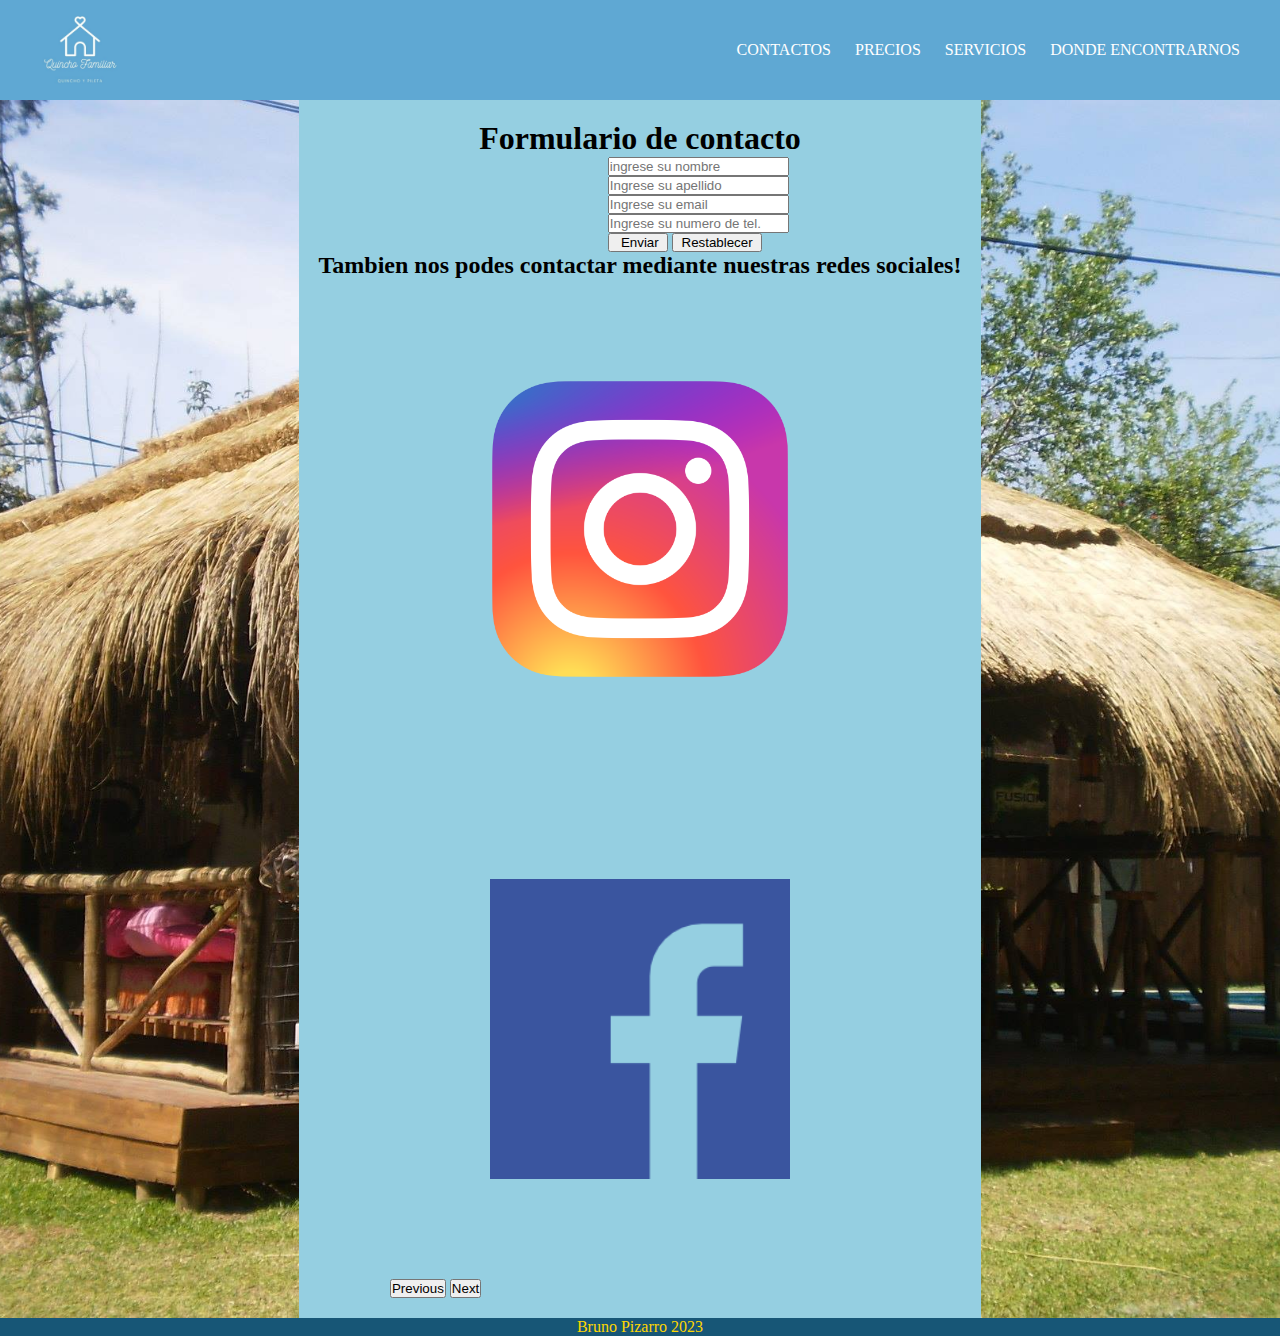
==== Pages/contacto.html @ 9d935fa3 "correccion responsive" ====
<!DOCTYPE html>
<html lang="en">
<head>
    <meta charset="UTF-8">
    <meta name="viewport" content="width=device-width, initial-scale=1.0">
    <title>Quincho Familiar</title>
    <link href="https://cdn.jsdelivr.net/npm/bootstrap@5.3.2/dist/css/bootstrap.min.css" rel="stylesheet" integrity="sha384-T3c6CoIi6uLrA9TneNEoa7RxnatzjcDSCmG1MXxSR1GAsXEV/Dwwykc2MPK8M2HN" crossorigin="anonymous">
    <link rel="stylesheet" href="../css/style.css">
</head>

<body>
    <header class="menu-pag">
        <img src="../images/Logo.jpg" alt="" class="logo-principal">
        <input type="checkbox" id="check">
        <label for="check" class="mostrar-menu">
            &#8801
        </label>
        <nav class="menu">
            <a href="#">Contactos</a>
            <a href="#">Precios</a>
            <a href="#">Servicios</a>
            <a href="#">Donde encontrarnos</a>
            <label for="check" class="esconder-menu">
                &#215
            </label>
    </header>
    <section class="imagen_fondo">
    <main class="cartita">
        <form>
            <h1>Formulario de contacto</h1>

            <div class="Formulario">
                <input type="text" placeholder="ingrese su nombre" required>
            </div>

            <div class="Formulario">
                <input type="text" placeholder="Ingrese su apellido" required>
            </div>

            <div class="Formulario">
                <input type="email" placeholder="Ingrese su email" required>
            </div>
            <div class="Formulario">
                <input type="text" placeholder="Ingrese su numero de tel." required>
            </div>
            <div class="Formulario">
                <input type="submit" value="   Enviar  ">
                <input type="reset" value="  Restablecer  ">
            </div>
        </form>

       <h2>Tambien nos podes contactar mediante nuestras redes sociales!</h2>

       <div id="carouselExampleInterval" class="carousel slide" data-bs-ride="carousel">
        <div class="carousel-inner">
          <div class="carousel-item active" data-bs-interval="10000">
            <a href="https://www.instagram.com/?hl=es-la">
            <img src="../images/Instagram_logo_2016.svg.webp" class="logoContactos" alt="...">
            </a>
          </div>
          <div class="carousel-item" data-bs-interval="2000">
            <a href="https://www.facebook.com">
            <img src="../images/124010.png" class="logoContactos" alt="...">
          </div>
        </a>
          
        </div>
        <button class="carousel-control-prev" type="button" data-bs-target="#carouselExampleInterval" data-bs-slide="prev">
          <span class="carousel-control-prev-icon" aria-hidden="true"></span>
          <span class="visually-hidden">Previous</span>
        </button>
        <button class="carousel-control-next" type="button" data-bs-target="#carouselExampleInterval" data-bs-slide="next">
          <span class="carousel-control-next-icon" aria-hidden="true"></span>
          <span class="visually-hidden">Next</span>
        </button>
      </div>

    </section>
    </main>

    <footer class="pieDePagina">
        <nav class="pie_pag">
            <p> Bruno Pizarro 2023</p>
        </nav>
    </footer>


    <script src="https://cdn.jsdelivr.net/npm/bootstrap@5.3.2/dist/js/bootstrap.bundle.min.js" integrity="sha384-C6RzsynM9kWDrMNeT87bh95OGNyZPhcTNXj1NW7RuBCsyN/o0jlpcV8Qyq46cDfL" crossorigin="anonymous"></script>

</body>
</html>
---- css/style.css ----
@import url('https://fonts.googleapis.com/css2?family=Bevan&family=Open+Sans&display=swap');

@import url('https://fonts.googleapis.com/css2?family=Agbalumo&display=swap');

@import url('https://fonts.googleapis.com/css2?family=Euphoria+Script&display=swap');

*
{
    margin: 0;
    padding: 0;
    box-sizing: border-box;
}

body 
{
    display: flex;
    flex-direction: column;

}

/*-----------------Footer---------------------*/
footer
{
    display: block;
    background-color: #175676;
}

.pie_pag
{
    display: flex;
    align-items: center;
    justify-content: center;
    color: gold;
}


    /*---------------Ajustes de tamaño-------------------------*/
    
    

    



    /*-------------------------------------------*/

/*-------------------------------------------*/


/*-----------------HEADER---------------------*/
header
{
    height: 100px;
    background: #5fa8d3;
    padding: 0 30px;
    display: flex;
    justify-content: space-between;
    align-items: center;
}

.logo-principal
{
    float: left;
    width: 100px;
}

.menu a
{
    color: white;
    text-transform: uppercase;
    text-decoration: none;
    padding: 0 10px;
    transition: 0.4s;
    -webkit-transition: 0.4s;
    -moz-transition: 0.4s;
    -ms-transition: 0.4s;
    -o-transition: 0.4s;
}

.mostrar-menu,.esconder-menu
{
    font-size: 30px;
    cursor: pointer;
    display: none;
    transition: 0.4s;
}

.mostrar-menu
{
    order:1;
}

menu a:hover,
.mostrar-menu:hover,
.esconder-menu:hover
{
   color: black;
}

#check
{
    display: none;
}

    /*---------------Ajustes de tamaño-------------------------*/

    @media (max-width: 530px)
    {
        .mostrar-menu,
        .esconder-menu
        {
            display: block;
        }
    
        .menu
        {
            position: fixed;
            width: 100%;
            height: 100vh;
            background: #5fa8d3;
            right: 100%;
            top: 0;
            text-align: center;
            padding: 100px 0px;
            z-index: 100;
            transition: 0.8s;      
        }
    
        .menu a
        {
        display: block;
        padding: 20px;
        }
    
        .esconder-menu
        {
        position: absolute;
        top: 40px;
        right: 40px; 
        }
    
        #check:checked ~ .menu
        {
        right: 0;
        }
    
    }
    /*-------------------------------------------*/

/*-------------------------------------------*/

/*-----------------Main---------------------*/

main
{
    min-height: 100vh;
    flex-wrap: wrap;
}

.cartita 
{
    display: flex;
    flex-direction: column;
    align-items: center;
    justify-content: center;
    background-color: #95cfe1;
    padding: 20px;
    max-width: 800px; 
    margin: auto; 

}

.imagen_fondo
{
    background: url(../images/exterior\ 3.jpg);
    background-repeat: no-repeat;
    background-size: cover;
    background-position: center center;
    display: flex;
    justify-content: center;
    align-items: center;
    
}
 

    /*---------------Ajustes de tamaño-------------------------*/


    /*-------------------------------------------*/



/*-----------------Presentacion---------------------*/
.Titulo 
{
    margin-bottom: 10px;
    font-family: 'Euphoria Script', cursive;
    display: flex;
    justify-content: center;
}

.introduccion 
{
    display: flex;
    justify-content: center;
    border: 5px solid #5fa8d3;
    flex-wrap: wrap;
}

.imagen_presentacion 
{
    width: 60%;
    margin: 10px;
}

.Presentacion 
{
    margin: 10px;
    display: flex;
    justify-content: center;
    flex-wrap: wrap;
}
.texto-presentacion
{
    width: 400px;
    
}


    /*---------------Ajustes de tamaño-------------------------*/

    @media (max-width: 565px)
    {

        .Titulo
        {
            margin-bottom: auto;

        }
        .texto-presentacion
        {
            align-items: center;
            width: 250px;
        }

        .imagen_presentacion 
        {
            width: 200px;
        }

        .introduccion
        {
            width: 300px;
        }

    }
    /*-------------------------------------------*/

/*-------------------------------------------*/

/*-----------------Galeria---------------------*/

.cartita .galeria 
{
    
    padding: 10px; 
    margin-top: 20px; 
    display: flex;
    justify-content: space-between;
    width: 100%; 
    box-sizing:border-box
}

.titulo_galeria 
{
    font-family: 'Euphoria Script', cursive;
}

.container
{
    background-color: #5fa8d3;
    justify-content: center;
}

.imagen_Galeria
{
    width: 100%; 
    height: 100%;
    object-position: center bottom;
    object-fit: cover;
}

.carousel-item
{
  width: 100%;
  height: 500px;
  object-fit: fill;
}


    /*---------------Ajustes de tamaño-----------------*/

    @media (max-width: 565px)
    {

        .cartita
        {
           width: 500px;
        }

        .container
        {
            width: 200px;
        }
    }






    /*-------------------------------------------*/

/*------------------------------------------*/

/*-------------------------------------------*/

/*-----------------Contactos---------------------*/

.Formulario
{
    margin-left: 40%;
}

.logoContactos 
{
    width: 500px; 
    margin-right: 10px; 
    padding: 20%;
}

    /*---------------Ajustes de tamaño-------------------------*/





    /*-------------------------------------------*/

/*-------------------------------------------*/

/*-----------------Precio---------------------*/
.pautaPrecio
{

  list-style-type: none;
  margin-bottom: 10px;
  color: red;
}

.metodoPago
{
    width: 300px;
    display: flex;
    padding: 10px;
    margin-top: 20px;
    margin-right: 30px;
}

.metodoPago img 
{
    width: 800px; 
    margin-right: 10px; 
}

.carousel-item
{
    width: 500px;
    justify-content: center;
    align-items: center;
}

    /*---------------Ajustes de tamaño (390x844)-------------------------*/





    /*-------------------------------------------*/

/*-------------------------------------------*/

/*-----------------Servicios---------------------*/



.parrafoFinalServicios
{
    margin-bottom: 5px;
    
}

.img_servicios
{
    width: 100%;
    margin-bottom: 12px;
}



    /*---------------Ajustes de tamaño-------------------------*/





    /*-------------------------------------------*/



.logo_tarjeta
{
    display: flex;
    width: 70%;
    margin: auto;
}

.texto_Tarjeta
{
    margin: auto;
}

.tarjetas
{
    display: grid;
    grid-template-columns: 1fr 1fr 1fr;
    gap: 1rem;
}

.card
{
    background-color: #175676;
}


.ocultar 
{
    display: none;
}
 
/*-------------------------------------------*/


/*-----------------Ubicacion---------------------*/
.Ubicacion
{
    width: 40%;
}

.TextoUbicacion
{
    display: flex;
    margin-right: 44px;
}

.contenido-ubicacion
{
    margin-left: 10px; 
}



    /*---------------Ajustes de tamaño-------------------------*/





    /*-------------------------------------------*/


/*-------------------------------------------*/
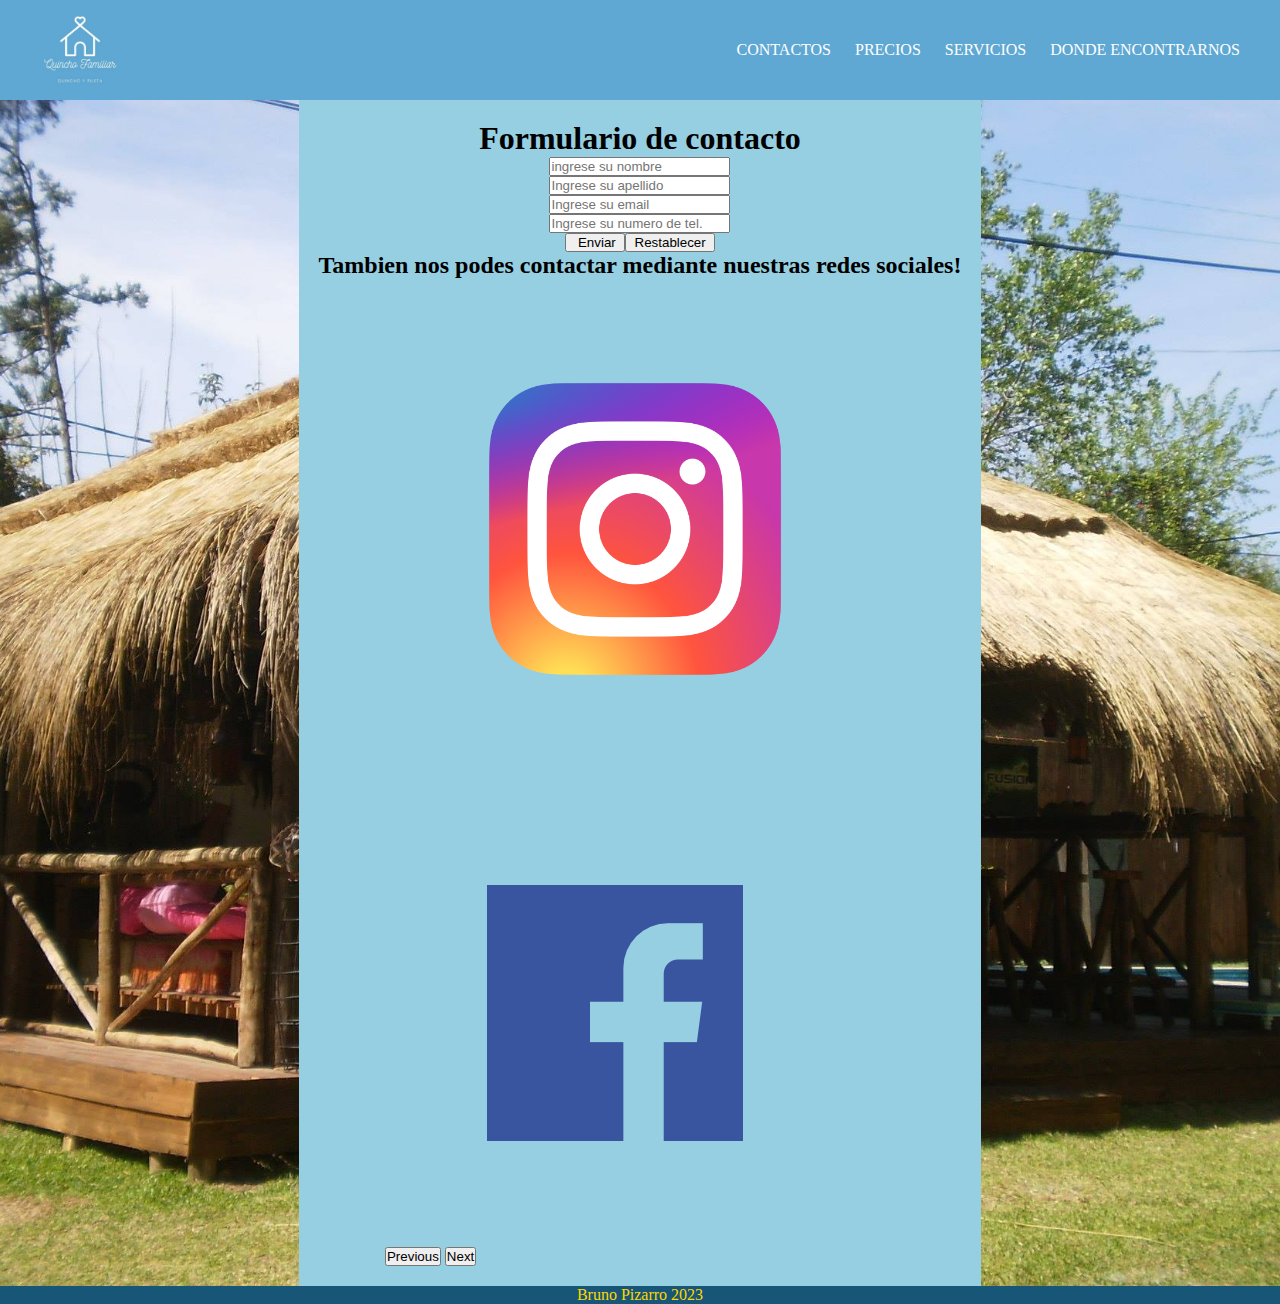
==== commit f1d21226: "mejoras" ====
--- a/Pages/contacto.html
+++ b/Pages/contacto.html
@@ -10,23 +10,26 @@
 
 <body>
     <header class="menu-pag">
-        <img src="../images/Logo.jpg" alt="" class="logo-principal">
+        <a href="../index.html">
+            <img src="../images/Logo.jpg" alt="Logo" class="logo-principal">
+        </a>
         <input type="checkbox" id="check">
         <label for="check" class="mostrar-menu">
             &#8801
         </label>
         <nav class="menu">
-            <a href="#">Contactos</a>
-            <a href="#">Precios</a>
-            <a href="#">Servicios</a>
-            <a href="#">Donde encontrarnos</a>
+            <a href="../Pages/contacto.html">Contactos</a>
+            <a href="../Pages/precios.html">Precios</a>
+            <a href="../Pages/servicios.html">Servicios</a>
+            <a href="../Pages/Ubicacion.html">Donde encontrarnos</a>
             <label for="check" class="esconder-menu">
                 &#215
             </label>
     </header>
     <section class="imagen_fondo">
     <main class="cartita">
-        <form>
+
+        <form class ="formulario-contactos">
             <h1>Formulario de contacto</h1>
 
             <div class="Formulario">
@@ -55,12 +58,12 @@
         <div class="carousel-inner">
           <div class="carousel-item active" data-bs-interval="10000">
             <a href="https://www.instagram.com/?hl=es-la">
-            <img src="../images/Instagram_logo_2016.svg.webp" class="logoContactos" alt="...">
+            <img src="../images/Instagram_logo_2016.svg.webp" class="d-block w-100 logoContactos" alt="...">
             </a>
           </div>
           <div class="carousel-item" data-bs-interval="2000">
             <a href="https://www.facebook.com">
-            <img src="../images/124010.png" class="logoContactos" alt="...">
+            <img src="../images/124010.png" class="d-block w-100 logoContactos" alt="...">
           </div>
         </a>
           
--- a/css/style.css
+++ b/css/style.css
@@ -104,7 +104,7 @@
 
     /*---------------Ajustes de tamaño-------------------------*/
 
-    @media (max-width: 530px)
+    @media (max-width: 565px)
     {
         .mostrar-menu,
         .esconder-menu
@@ -211,6 +211,9 @@
 {
     width: 60%;
     margin: 10px;
+    display: flex;
+    justify-content: center;
+    flex-wrap: wrap;
 }
 
 .Presentacion 
@@ -240,7 +243,7 @@
         .texto-presentacion
         {
             align-items: center;
-            width: 250px;
+            width: 200px;
         }
 
         .imagen_presentacion 
@@ -279,23 +282,10 @@
 .container
 {
     background-color: #5fa8d3;
-    justify-content: center;
-}
-
-.imagen_Galeria
-{
-    width: 100%; 
-    height: 100%;
-    object-position: center bottom;
-    object-fit: cover;
-}
-
-.carousel-item
-{
-  width: 100%;
-  height: 500px;
-  object-fit: fill;
-}
+    display: flex;
+    justify-content: center;
+}
+
 
 
     /*---------------Ajustes de tamaño-----------------*/
@@ -305,13 +295,9 @@
 
         .cartita
         {
-           width: 500px;
-        }
-
-        .container
-        {
-            width: 200px;
-        }
+           width: 400px;
+        }
+
     }
 
 
@@ -329,18 +315,26 @@
 
 .Formulario
 {
-    margin-left: 40%;
+    display: flex;
+    justify-content: center;
+    flex-wrap: wrap;
+
 }
 
 .logoContactos 
 {
-    width: 500px; 
+    max-width: 500px; 
     margin-right: 10px; 
     padding: 20%;
 }
 
     /*---------------Ajustes de tamaño-------------------------*/
-
+    @media (max-width: 565px)
+    {
+
+       
+
+    }
 
 
 
@@ -375,9 +369,7 @@
 
 .carousel-item
 {
-    width: 500px;
-    justify-content: center;
-    align-items: center;
+   max-width: 1000px;
 }
 
     /*---------------Ajustes de tamaño (390x844)-------------------------*/
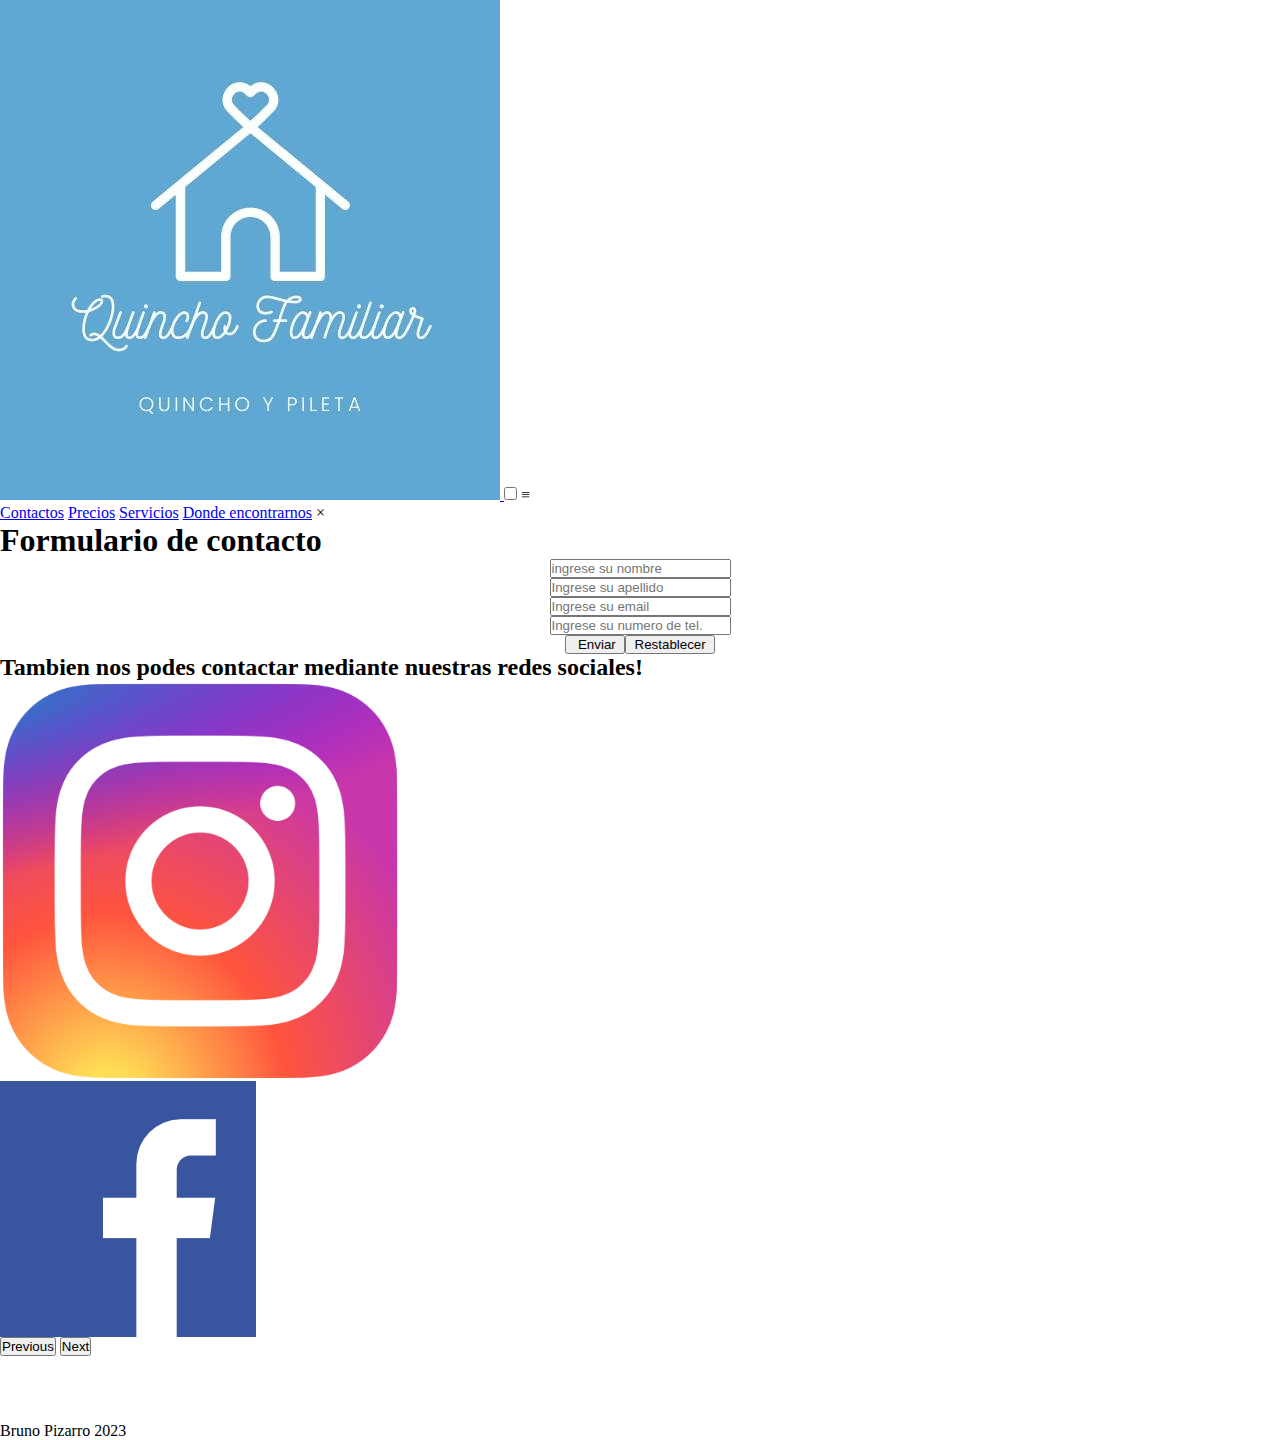
==== commit 478756e0: "hola" ====
--- a/Pages/contacto.html
+++ b/Pages/contacto.html
@@ -5,7 +5,7 @@
     <meta name="viewport" content="width=device-width, initial-scale=1.0">
     <title>Quincho Familiar</title>
     <link href="https://cdn.jsdelivr.net/npm/bootstrap@5.3.2/dist/css/bootstrap.min.css" rel="stylesheet" integrity="sha384-T3c6CoIi6uLrA9TneNEoa7RxnatzjcDSCmG1MXxSR1GAsXEV/Dwwykc2MPK8M2HN" crossorigin="anonymous">
-    <link rel="stylesheet" href="../css/style.css">
+    <link rel="stylesheet" href="../css/Estilos.css">
 </head>
 
 <body>
@@ -29,7 +29,7 @@
     <section class="imagen_fondo">
     <main class="cartita">
 
-        <form class ="formulario-contactos">
+        <form>
             <h1>Formulario de contacto</h1>
 
             <div class="Formulario">
--- a/css/Estilos.css
+++ b/css/Estilos.css
@@ -0,0 +1,297 @@
+@charset "UTF-8";
+@import url("https://fonts.googleapis.com/css2?family=Bevan&family=Open+Sans&display=swap");
+@import url("https://fonts.googleapis.com/css2?family=Agbalumo&display=swap");
+@import url("https://fonts.googleapis.com/css2?family=Euphoria+Script&display=swap");
+
+* {
+  margin: 0;
+  padding: 0;
+  box-sizing: border-box;
+}
+
+/*---------------Ajustes de tamaño-------------------------*/
+@media (max-width: 683px) {
+  .mostrar-menu,
+  .esconder-menu {
+    display: block;
+  }
+  .menu {
+    position: fixed;
+    width: 100%;
+    height: 100vh;
+    background: #5fa8d3;
+    right: 100%;
+    top: 0;
+    text-align: center;
+    padding: 100px 0px;
+    z-index: 100;
+    transition: 0.8s;
+  }
+  .menu .menu a {
+    display: block;
+    padding: 20px;
+  }
+  .menu .esconder-menu {
+    position: absolute;
+    top: 40px;
+    right: 40px;
+  }
+  .menu #check:checked ~ .menu {
+    right: 0;
+  }
+}
+/*-------------------------------------------*/
+/*-------------------------------------------*/
+/*-----------------Main---------------------*/
+main {
+  min-height: 100vh;
+  flex-wrap: wrap;
+}
+main .cartita {
+  display: flex;
+  flex-direction: column;
+  align-items: center;
+  justify-content: center;
+  background-color: #95cfe1;
+  padding: 20px;
+  max-width: 800px;
+  margin: auto;
+}
+main .imagen_fondo {
+  background: url(../images/exterior\ 3.jpg);
+  background-repeat: no-repeat;
+  background-size: cover;
+  background-position: center center;
+  display: flex;
+  justify-content: center;
+  align-items: center;
+}
+
+/*---------------Ajustes de tamaño-------------------------*/
+@media (max-width: 800px) {
+  .cartita {
+    width: 700px;
+  }
+}
+@media (max-width: 700px) {
+  .cartita {
+    width: 600px;
+  }
+}
+@media (max-width: 600px) {
+  .cartita {
+    width: 500px;
+  }
+}
+@media (max-width: 500px) {
+  .cartita {
+    width: 400px;
+  }
+}
+@media (max-width: 400px) {
+  .cartita {
+    width: 300px;
+  }
+}
+/*-------------------------------------------*/
+/*-----------------Presentacion---------------------*/
+.Titulo {
+  margin-bottom: 10px;
+  font-family: "Euphoria Script", cursive;
+  display: flex;
+  justify-content: center;
+}
+
+.introduccion {
+  display: flex;
+  justify-content: center;
+  border: 5px solid #5fa8d3;
+  flex-wrap: wrap;
+}
+
+.imagen_presentacion {
+  width: 60%;
+  margin: 10px;
+  display: flex;
+  justify-content: center;
+  flex-wrap: wrap;
+}
+
+.Presentacion {
+  margin: 10px;
+  display: flex;
+  justify-content: center;
+  flex-wrap: wrap;
+}
+
+.texto-presentacion {
+  width: 400px;
+}
+
+/*---------------Ajustes de tamaño-------------------------*/
+@media (max-width: 565px) {
+  .Titulo {
+    margin-bottom: auto;
+    font-size: medium;
+  }
+  .texto-presentacion {
+    align-items: center;
+    width: 200px;
+    font-size: small;
+  }
+  .imagen_presentacion {
+    width: 200px;
+  }
+  .introduccion {
+    width: 300px;
+  }
+}
+@media (max-width: 400px) {
+  .texto-presentacion {
+    width: 100px;
+  }
+  .imagen_presentacion {
+    width: 200px;
+  }
+  .introduccion {
+    width: 250px;
+  }
+  .texto-presentacion {
+    width: 150px;
+    font-size: small;
+  }
+}
+/*-------------------------------------------*/
+/*-------------------------------------------*/
+/*-----------------Galeria---------------------*/
+.cartita .galeria {
+  padding: 10px;
+  margin-top: 20px;
+  display: flex;
+  justify-content: space-between;
+  width: 100%;
+  box-sizing: border-box;
+}
+
+.titulo_galeria {
+  font-family: "Euphoria Script", cursive;
+}
+
+.container {
+  background-color: #5fa8d3;
+  display: flex;
+  justify-content: center;
+}
+
+/*---------------Ajustes de tamaño-----------------*/
+/*-------------------------------------------*/
+/*------------------------------------------*/
+/*-------------------------------------------*/
+/*-----------------Contactos---------------------*/
+.Formulario {
+  display: flex;
+  justify-content: center;
+  flex-wrap: wrap;
+}
+
+.logoContactos {
+  max-width: 400px;
+  display: flex;
+  justify-content: center;
+  flex-wrap: wrap;
+}
+
+/*---------------Ajustes de tamaño-------------------------*/
+/*-------------------------------------------*/
+/*-------------------------------------------*/
+/*-----------------Precio---------------------*/
+.pautaPrecio {
+  list-style-type: none;
+  margin-bottom: 10px;
+  color: red;
+}
+
+.metodoPago {
+  width: 300px;
+  display: flex;
+  padding: 10px;
+  margin-top: 20px;
+  margin-right: 30px;
+}
+
+.metodoPago img {
+  width: 800px;
+  margin-right: 10px;
+}
+
+.carousel-item {
+  max-width: 1000px;
+}
+
+/*---------------Ajustes de tamaño ()-------------------------*/
+/*-------------------------------------------*/
+/*-------------------------------------------*/
+/*-----------------Servicios---------------------*/
+.parrafoFinalServicios {
+  margin-bottom: 5px;
+}
+
+.img_servicios {
+  width: 100%;
+  margin-bottom: 12px;
+}
+
+/*---------------Ajustes de tamaño-------------------------*/
+/*-------------------------------------------*/
+.logo_tarjeta {
+  display: flex;
+  width: 70%;
+  margin: auto;
+}
+
+.texto_Tarjeta {
+  margin: auto;
+}
+
+.tarjetas {
+  display: grid;
+  grid-template-columns: 1fr 1fr 1fr;
+  gap: 1rem;
+}
+
+.card {
+  background-color: #175676;
+}
+
+.ocultar {
+  display: none;
+}
+
+/*-------------------------------------------*/
+/*-----------------Ubicacion---------------------*/
+.Ubicacion {
+  width: 40%;
+  flex-wrap: wrap;
+  justify-content: center;
+}
+
+.TextoUbicacion {
+  display: flex;
+  margin-right: 44px;
+}
+
+.contenido-ubicacion {
+  margin-left: 10px;
+}
+
+/*---------------Ajustes de tamaño-------------------------*/
+@media (max-width: 565px) {
+  .Ubicacion {
+    width: 300px;
+  }
+  .referencias {
+    margin-left: 90px;
+  }
+}
+/*-------------------------------------------*/
+/*-------------------------------------------*//*# sourceMappingURL=indexEstilos.css.map */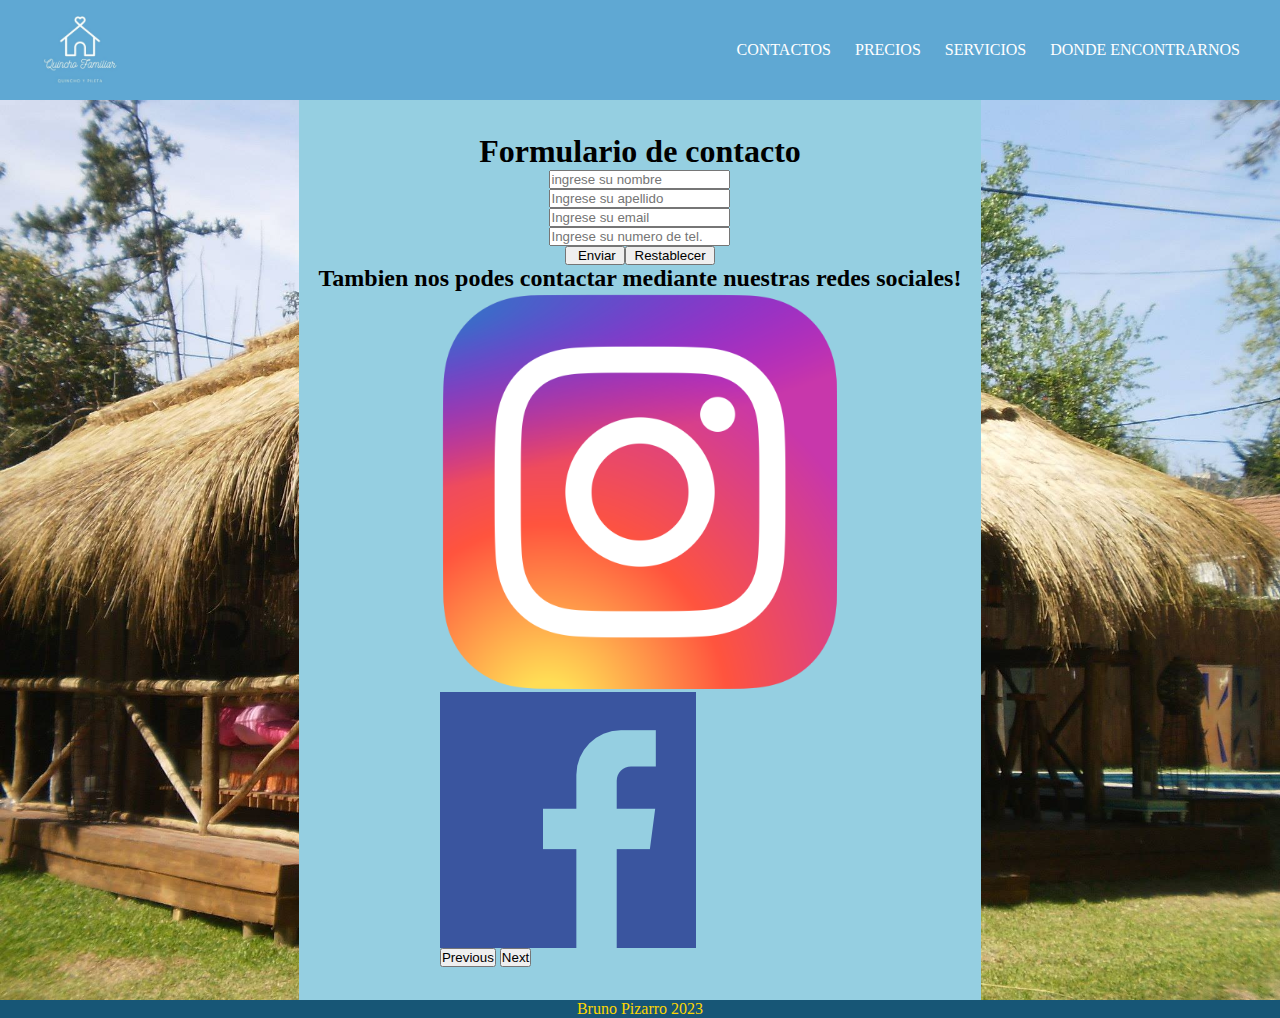
==== commit 4f810cf5: "problema de sass corregido" ====
--- a/Pages/contacto.html
+++ b/Pages/contacto.html
@@ -5,7 +5,7 @@
     <meta name="viewport" content="width=device-width, initial-scale=1.0">
     <title>Quincho Familiar</title>
     <link href="https://cdn.jsdelivr.net/npm/bootstrap@5.3.2/dist/css/bootstrap.min.css" rel="stylesheet" integrity="sha384-T3c6CoIi6uLrA9TneNEoa7RxnatzjcDSCmG1MXxSR1GAsXEV/Dwwykc2MPK8M2HN" crossorigin="anonymous">
-    <link rel="stylesheet" href="../css/Estilos.css">
+    <link rel="stylesheet" href="../css/indexEstilos.css">
 </head>
 
 <body>
--- a/css/indexEstilos.css
+++ b/css/indexEstilos.css
@@ -0,0 +1,317 @@
+* {
+  margin: 0;
+  padding: 0;
+  box-sizing: border-box;
+}
+
+body {
+  display: flex;
+  flex-direction: column;
+}
+
+.imagen_fondo {
+  background: url(../images/exterior\ 3.jpg);
+  background-repeat: no-repeat;
+  background-size: cover;
+  background-position: center center;
+  display: flex;
+  justify-content: center;
+  align-items: center;
+}
+
+header {
+  height: 100px;
+  background: #5fa8d3;
+  padding: 0 30px;
+  display: flex;
+  justify-content: space-between;
+  align-items: center;
+}
+header .logo-principal {
+  float: left;
+  width: 100px;
+}
+header .menu a {
+  color: white;
+  text-transform: uppercase;
+  text-decoration: none;
+  padding: 0 10px;
+  transition: 0.4s;
+  -webkit-transition: 0.4s;
+  -moz-transition: 0.4s;
+  -ms-transition: 0.4s;
+  -o-transition: 0.4s;
+}
+header .mostrar-menu, header .esconder-menu {
+  font-size: 30px;
+  cursor: pointer;
+  display: none;
+  transition: 0.4s;
+}
+header .mostrar-menu {
+  order: 1;
+}
+header menu a:hover, header .mostrar-menu:hover, header .esconder-menu:hover {
+  color: black;
+}
+header #check {
+  display: none;
+}
+@media (max-width: 683px) {
+  header .mostrar-menu, header .esconder-menu {
+    display: block;
+  }
+  header .menu {
+    position: fixed;
+    width: 100%;
+    height: 100vh;
+    background: #5fa8d3;
+    right: 100%;
+    top: 0;
+    text-align: center;
+    padding: 100px 0px;
+    z-index: 100;
+    transition: 0.8s;
+  }
+  header .menu a {
+    display: block;
+    padding: 20px;
+  }
+  header .esconder-menu {
+    position: absolute;
+    top: 40px;
+    right: 40px;
+  }
+  header #check:checked ~ .menu {
+    right: 0;
+  }
+}
+
+main {
+  min-height: 100vh;
+  flex-wrap: wrap;
+}
+
+.cartita {
+  display: flex;
+  flex-direction: column;
+  align-items: center;
+  justify-content: center;
+  background-color: #95cfe1;
+  padding: 20px;
+  max-width: 800px;
+  margin: auto;
+}
+@media (max-width: 800px) {
+  .cartita {
+    width: 700px;
+  }
+}
+@media (max-width: 700px) {
+  .cartita {
+    width: 600px;
+  }
+}
+@media (max-width: 600px) {
+  .cartita {
+    width: 500px;
+  }
+}
+@media (max-width: 500px) {
+  .cartita {
+    width: 400px;
+  }
+}
+@media (max-width: 400px) {
+  .cartita {
+    width: 300px;
+  }
+}
+.cartita .titulo_galeria {
+  font-family: "Euphoria Script", cursive;
+}
+.cartita .galeria {
+  padding: 10px;
+  margin-top: 20px;
+  display: flex;
+  justify-content: space-between;
+  width: 100%;
+  box-sizing: border-box;
+}
+.cartita .imagen-carrusel {
+  max-width: 1000px;
+}
+@media (max-width: 565px) {
+  .cartita .imagen-carrusel {
+    max-width: 500px;
+  }
+}
+.cartita .container {
+  background-color: #5fa8d3;
+  display: flex;
+  justify-content: center;
+}
+.cartita .introduccion {
+  display: flex;
+  justify-content: center;
+  border: 5px solid #5fa8d3;
+  flex-wrap: wrap;
+}
+@media (max-width: 565px) {
+  .cartita .introduccion {
+    width: 300px;
+  }
+}
+@media (max-width: 400px) {
+  .cartita .introduccion {
+    width: 250px;
+  }
+}
+.cartita .introduccion .Titulo {
+  margin-bottom: 10px;
+  font-family: "Euphoria Script", cursive;
+  display: flex;
+  justify-content: center;
+}
+@media (max-width: 565px) {
+  .cartita .introduccion .Titulo {
+    margin-bottom: auto;
+    font-size: medium;
+  }
+}
+.cartita .introduccion .imagen_presentacion {
+  width: 60%;
+  margin: 10px;
+  display: flex;
+  justify-content: center;
+  flex-wrap: wrap;
+}
+@media (max-width: 565px) {
+  .cartita .introduccion .imagen_presentacion {
+    width: 200px;
+  }
+}
+@media (max-width: 400px) {
+  .cartita .introduccion .imagen_presentacion {
+    width: 200px;
+  }
+}
+.cartita .introduccion .texto-presentacion {
+  width: 400px;
+}
+@media (max-width: 565px) {
+  .cartita .introduccion .texto-presentacion {
+    align-items: center;
+    width: 200px;
+    font-size: small;
+  }
+}
+@media (max-width: 400px) {
+  .cartita .introduccion .texto-presentacion {
+    width: 150px;
+    font-size: small;
+  }
+}
+.cartita .Formulario {
+  display: flex;
+  justify-content: center;
+  flex-wrap: wrap;
+}
+.cartita .logoContactos {
+  max-width: 400px;
+  display: flex;
+  justify-content: center;
+  flex-wrap: wrap;
+}
+@media (max-width: 565px) {
+  .cartita .logoContactos {
+    max-width: 500px;
+  }
+}
+.cartita .pautaPrecio {
+  list-style-type: none;
+  margin-bottom: 10px;
+  color: white;
+}
+@media (max-width: 565px) {
+  .cartita .pautaPrecio {
+    font-size: small;
+  }
+}
+.cartita .imagen-metodoPago {
+  max-width: 800px;
+  margin-right: 10px;
+}
+@media (max-width: 565px) {
+  .cartita .imagen-metodoPago {
+    max-width: 500px;
+  }
+}
+.cartita .img_servicios {
+  width: 100%;
+  margin-bottom: 12px;
+}
+.cartita .card {
+  background-color: #175676;
+}
+.cartita .card .logo_tarjeta {
+  display: flex;
+  width: 70%;
+  margin: auto;
+}
+.cartita .card .texto_Tarjeta {
+  display: flex;
+  margin: auto;
+  color: white;
+}
+.cartita .parrafoFinalServicios {
+  margin-bottom: 5px;
+}
+.cartita .Ubicacion {
+  width: 40%;
+  flex-wrap: wrap;
+  justify-content: center;
+}
+@media (max-width: 565px) {
+  .cartita .Ubicacion {
+    width: 300px;
+  }
+}
+@media (max-width: 400px) {
+  .cartita .Ubicacion {
+    max-width: 200px;
+  }
+}
+.cartita .TextoUbicacion {
+  display: flex;
+  margin-right: 44px;
+}
+@media (max-width: 279px) {
+  .cartita .TextoUbicacion {
+    font-size: small;
+  }
+}
+@media (max-width: 279px) {
+  .cartita .TextoUbicacion {
+    font-size: small;
+  }
+}
+@media (max-width: 279px) {
+  .cartita .referencias {
+    font-size: small;
+  }
+}
+.cartita .contenido-ubicacion {
+  margin-left: 10px;
+}
+
+footer {
+  display: block;
+  background-color: #175676;
+}
+footer .pie_pag {
+  display: flex;
+  align-items: center;
+  justify-content: center;
+  color: gold;
+}/*# sourceMappingURL=indexEstilos.css.map */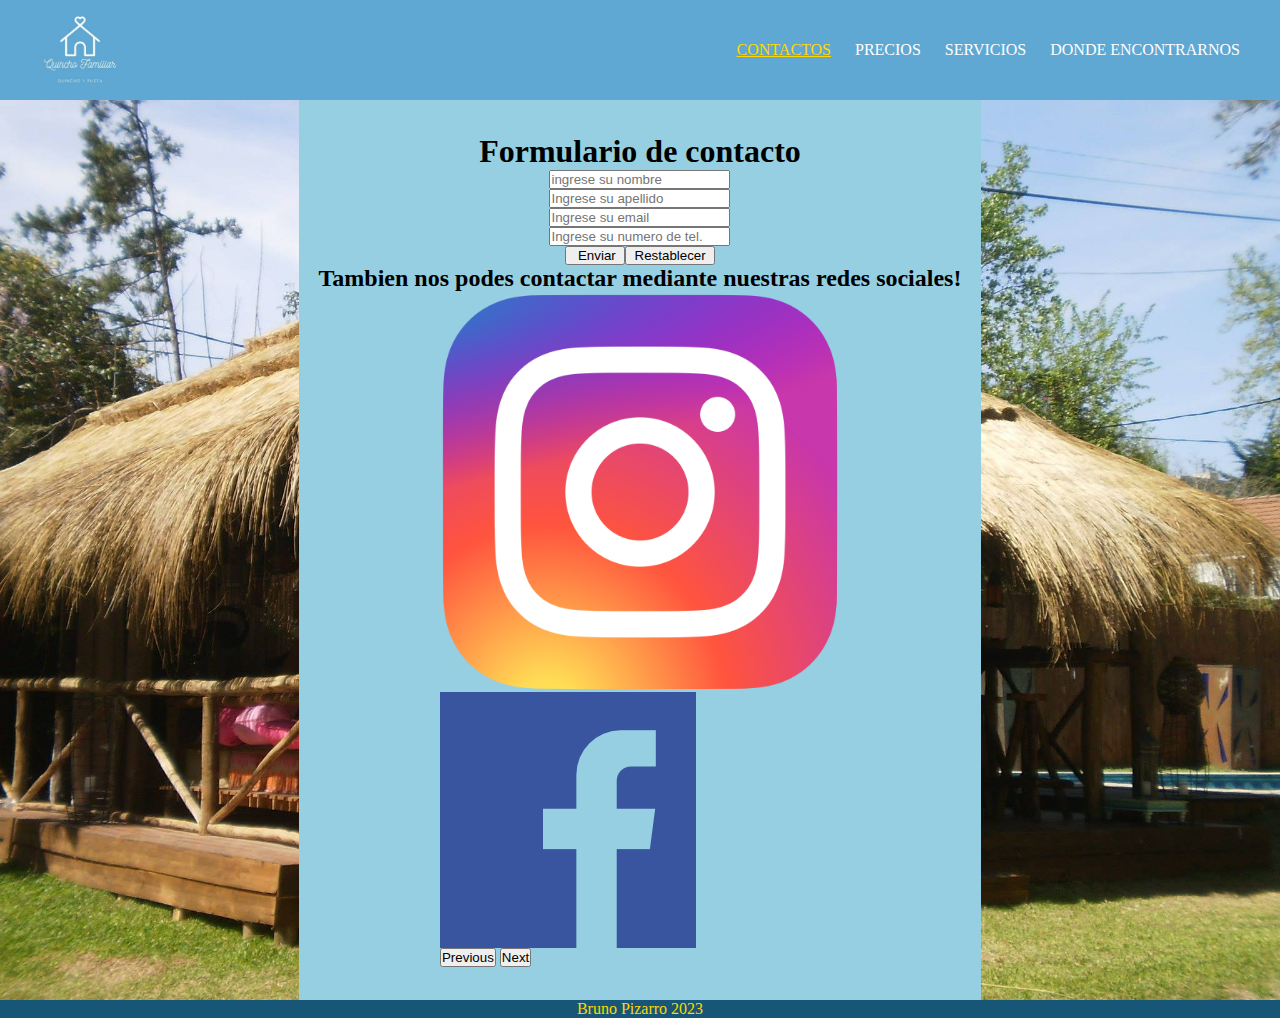
==== commit b39efa49: "agrege animaciones al header" ====
--- a/Pages/contacto.html
+++ b/Pages/contacto.html
@@ -9,7 +9,7 @@
 </head>
 
 <body>
-    <header class="menu-pag">
+    <header>
         <a href="../index.html">
             <img src="../images/Logo.jpg" alt="Logo" class="logo-principal">
         </a>
@@ -18,7 +18,7 @@
             &#8801
         </label>
         <nav class="menu">
-            <a href="../Pages/contacto.html">Contactos</a>
+            <a href="../Pages/contacto.html" class="pagina-actual">Contactos</a>
             <a href="../Pages/precios.html">Precios</a>
             <a href="../Pages/servicios.html">Servicios</a>
             <a href="../Pages/Ubicacion.html">Donde encontrarnos</a>
--- a/css/indexEstilos.css
+++ b/css/indexEstilos.css
@@ -41,6 +41,19 @@
   -moz-transition: 0.4s;
   -ms-transition: 0.4s;
   -o-transition: 0.4s;
+}
+header .menu a:hover {
+  transform: translateY(-5px);
+  text-decoration: underline;
+  color: gold;
+  -webkit-transform: translateY(-5px);
+  -moz-transform: translateY(-5px);
+  -ms-transform: translateY(-5px);
+  -o-transform: translateY(-5px);
+}
+header .menu .pagina-actual {
+  color: gold;
+  text-decoration: underline;
 }
 header .mostrar-menu, header .esconder-menu {
   font-size: 30px;
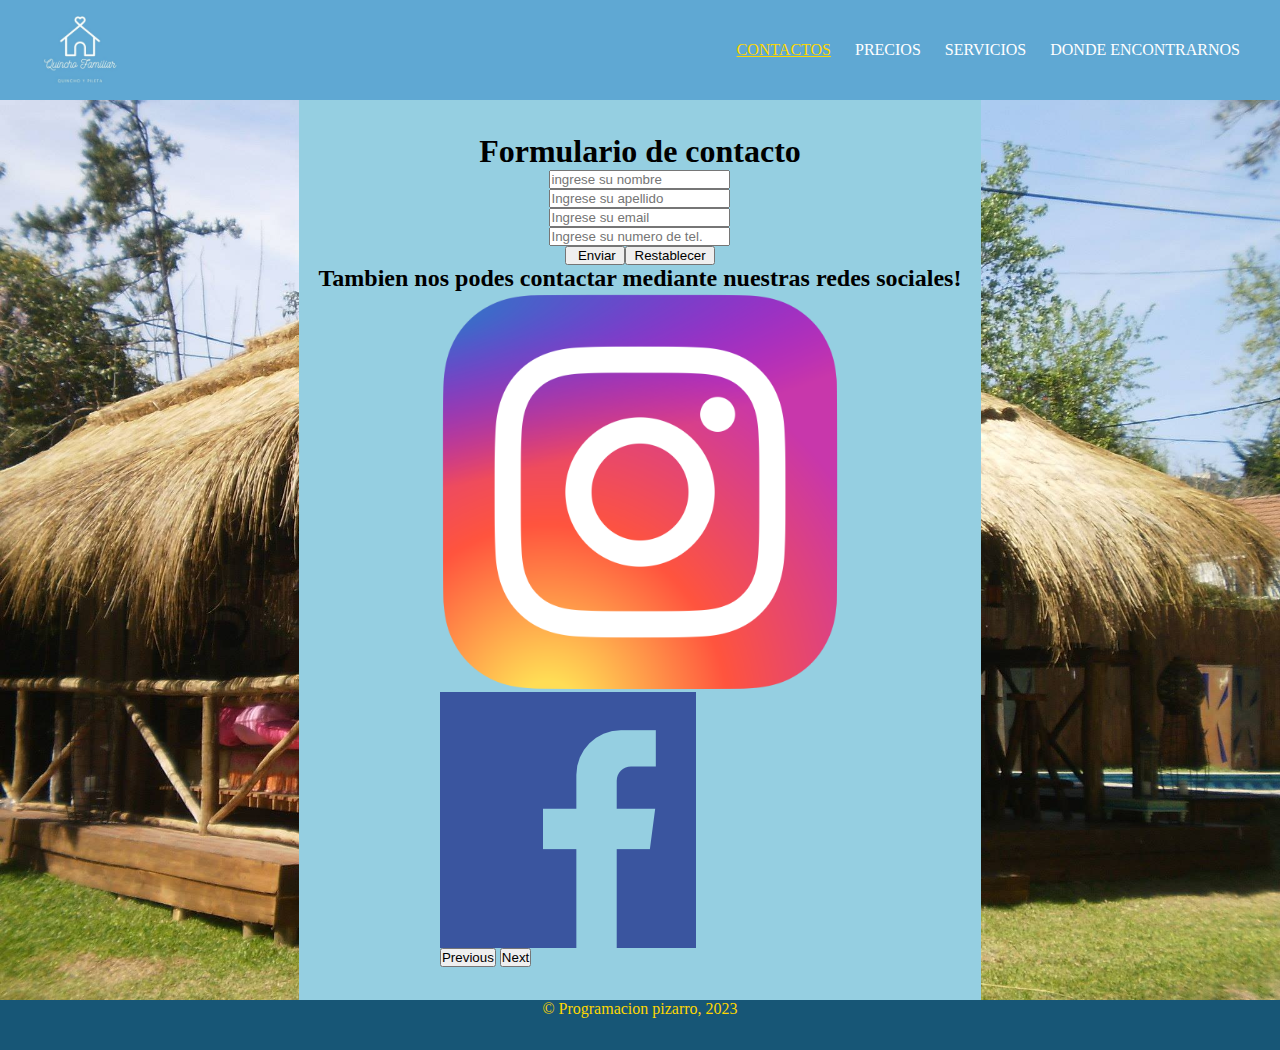
==== commit bf12f221: "ultimos cambios antes de la entrega final" ====
--- a/Pages/contacto.html
+++ b/Pages/contacto.html
@@ -3,7 +3,14 @@
 <head>
     <meta charset="UTF-8">
     <meta name="viewport" content="width=device-width, initial-scale=1.0">
-    <title>Quincho Familiar</title>
+    <title>Contacto | Quincho Faniliar</title>
+
+    <meta name="description" content="Conéctate con nosotros para obtener más información sobre el alquiler de nuestro quincho en Neuquén. Estamos aquí para responder a tus consultas y ayudarte a planificar tu próximo evento. Ponte en contacto y descubre cómo hacer de tu ocasión un éxito en nuestro entorno único">
+
+    <meta name="keywords" content="CONTACTO VIAJES, CONTACTO, CONTACTO SALON, CONTACTO QUINCHO, RESERVA, CONTACTO PATAGONIA, CONTACTO NEUQUEN, ASESORAR RESERVA">
+    
+
+
     <link href="https://cdn.jsdelivr.net/npm/bootstrap@5.3.2/dist/css/bootstrap.min.css" rel="stylesheet" integrity="sha384-T3c6CoIi6uLrA9TneNEoa7RxnatzjcDSCmG1MXxSR1GAsXEV/Dwwykc2MPK8M2HN" crossorigin="anonymous">
     <link rel="stylesheet" href="../css/indexEstilos.css">
 </head>
@@ -58,12 +65,12 @@
         <div class="carousel-inner">
           <div class="carousel-item active" data-bs-interval="10000">
             <a href="https://www.instagram.com/?hl=es-la">
-            <img src="../images/Instagram_logo_2016.svg.webp" class="d-block w-100 logoContactos" alt="...">
+            <img src="../images/Instagram_logo_2016.svg.webp" class="d-block w-100 logoContactos" alt="Logo Instagram">
             </a>
           </div>
           <div class="carousel-item" data-bs-interval="2000">
             <a href="https://www.facebook.com">
-            <img src="../images/124010.png" class="d-block w-100 logoContactos" alt="...">
+            <img src="../images/124010.png" class="d-block w-100 logoContactos" alt="Logo Faceboock">
           </div>
         </a>
           
@@ -83,7 +90,7 @@
 
     <footer class="pieDePagina">
         <nav class="pie_pag">
-            <p> Bruno Pizarro 2023</p>
+            <p> © Programacion pizarro, 2023</p>
         </nav>
     </footer>
 
--- a/css/indexEstilos.css
+++ b/css/indexEstilos.css
@@ -1,3 +1,4 @@
+@charset "UTF-8";
 * {
   margin: 0;
   padding: 0;
@@ -251,13 +252,19 @@
     font-size: small;
   }
 }
-.cartita .imagen-metodoPago {
-  max-width: 800px;
-  margin-right: 10px;
-}
-@media (max-width: 565px) {
-  .cartita .imagen-metodoPago {
-    max-width: 500px;
+.cartita .imagenes-med-pago {
+  display: flex;
+  flex-direction: column;
+  align-items: center;
+}
+.cartita .logo {
+  width: 200px; /* Ajusta el tamaño máximo según tus necesidades */
+  height: auto;
+  margin-bottom: 10px; /* Puedes ajustar el margen según tus necesidades */
+}
+@media (max-width: 500px) {
+  .cartita .logo {
+    max-width: 100px;
   }
 }
 .cartita .img_servicios {
@@ -280,21 +287,6 @@
 .cartita .parrafoFinalServicios {
   margin-bottom: 5px;
 }
-.cartita .Ubicacion {
-  width: 40%;
-  flex-wrap: wrap;
-  justify-content: center;
-}
-@media (max-width: 565px) {
-  .cartita .Ubicacion {
-    width: 300px;
-  }
-}
-@media (max-width: 400px) {
-  .cartita .Ubicacion {
-    max-width: 200px;
-  }
-}
 .cartita .TextoUbicacion {
   display: flex;
   margin-right: 44px;
@@ -320,6 +312,7 @@
 
 footer {
   display: block;
+  height: 50px;
   background-color: #175676;
 }
 footer .pie_pag {
